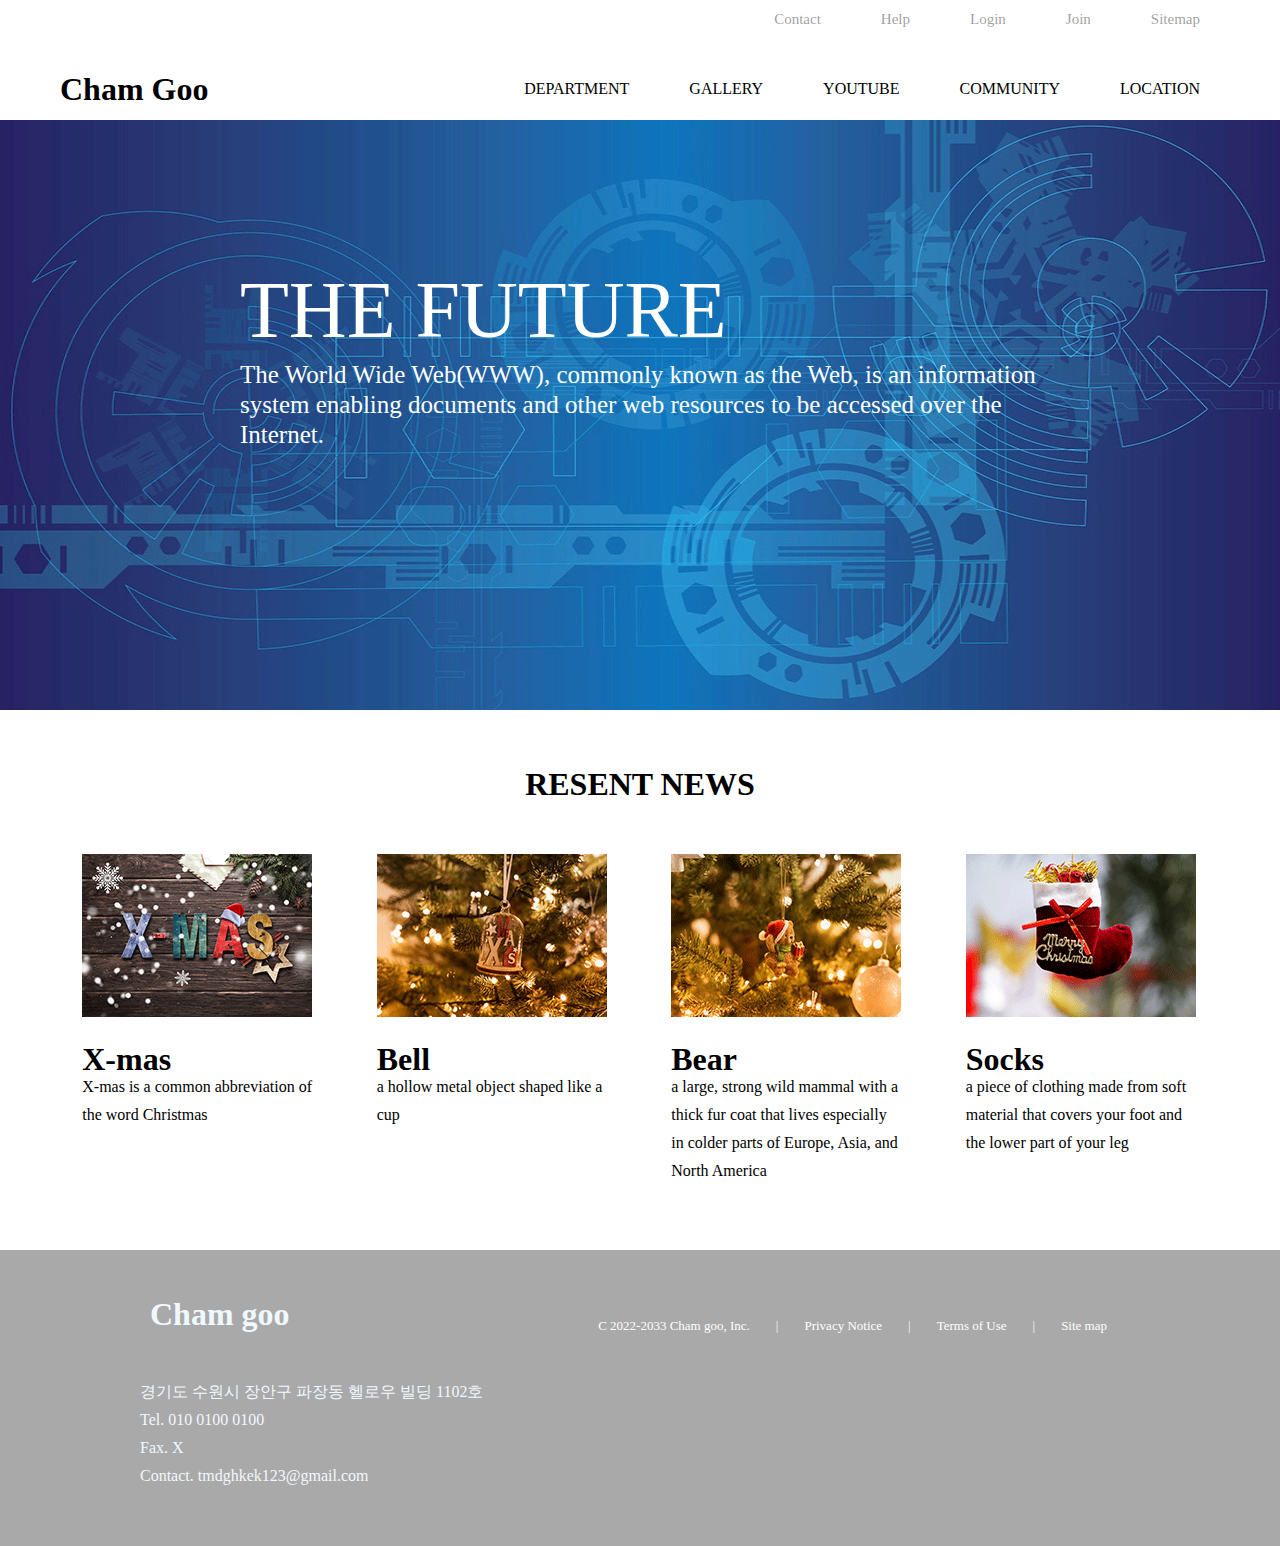
==== index.html @ fc730aee "first Upload..." ====
<!DOCTYPE html>
<html>
    <head>
        <title>Semantic Elements</title>
        <link rel="stylesheet" type="text/css" href="Web_1-03.css">
    </head>
    <body>
        <header>
            <div>
                <div class = "hlbox"><h1>Cham Goo</h1></div>
                <div class = "hrtbox">
                    <ul>
                        <li><a href="#">Contact</a></li>
                        <li><a href="#">Help</a></li>
                        <li><a href="#">Login</a></li>
                        <li><a href="#">Join</a></li>
                        <li><a href="#">Sitemap</a></li>
                    </ul>
                </div>
                <div class = "hrbbox">
                    <nav>
                        <ul>
                            <li><a href="#">DEPARTMENT</a></li>
                            <li><a href="gallery.html">GALLERY</a></li>
                            <li><a href="#">YOUTUBE</a></li>
                            <li><a href="#">COMMUNITY</a></li>
                            <li><a href="#">LOCATION</a></li>
                        </ul>
                    </nav>
                </div>
            </div>
        </header>
        <main>
            <div class="title">
                THE FUTURE
                <div>
                    The World Wide Web(WWW), commonly known as the Web,
                    is an information system enabling documents and other web resources to be accessed over the Internet.
                </div>
            </div>
            
            <section>
                <h1 class="secT">RESENT NEWS</h1>
                <br><br>
                <article>
                    <img src="Resource 1-03/article1.png">
                    <br><h1>X-mas</h1>
                    X-mas is a common abbreviation of the word Christmas
                    
                </article>
                <article>
                    <img src="Resource 1-03/article2.png">
                    <br><h1>Bell</h1>
                    a hollow metal object shaped like a cup
                </article>
                <article>
                    <img src="Resource 1-03/article3.png">
                    <br><h1>Bear</h1>
                    a large, strong wild mammal with a thick fur coat that lives especially in colder parts of Europe, Asia, and North America
                </article>
                <article>
                    <img src="Resource 1-03/article4.png">
                    <br><h1>Socks</h1>
                    a piece of clothing made from soft material that covers your foot and the lower part of your leg
                </article>
            </section>
        </main>
        <footer>
            <div class="footer_box">
                <h1>Cham goo</h1>
                <div class="f_left">
                    <li><a href="#">C 2022-2033 Cham goo, Inc.</a></li>
                    <li>|</li>
                    <li><a href="#">Privacy Notice</a></li>
                    <li>|</li>
                    <li><a href="#">Terms of Use</a></li>
                    <li>|</li>
                    <li><a href="#">Site map</a></li>
                </div>
            </div>
            <div class="f_text"><br>
                경기도 수원시 장안구 파장동 헬로우 빌딩 1102호<br>
                Tel. 010 0100 0100<br>
                Fax. X<br>
                Contact. tmdghkek123@gmail.com
            </div><br><br>
        </footer>
    </body>
</html>
---- Web_1-03.css ----
*{margin: 0px; padding: 0px;}
body{font-family: 'Verdana'; font-size: 16px;
    color:black; line-height: 28px;}
a{text-decoration: none;}
img{
    display: block;
    border: none;
    margin: 0 auto;
}
ul{overflow: hidden;float: right;}
li{
    list-style: none;
    float: left;
    padding: 5px 30px;
}
header{width: 100%;}
header>div{
    width: 1180px; height: 120px;
    overflow: hidden;
    margin:0 auto;
}
header>div>.hlbox{
    width: 300px; height: 120px;
    float: left;
}
header >div > .hlbox > h1{
    margin-top:75px;
    margin-left:10px;
}
header >div>.hrtbox{
    float: left;
    width: 880px; height: 40px;
}
header >div>.hrtbox>ul>li a{
    font-size: 15px;
    color:rgb(0,0,0,0.4);   
}
.hrtbox>ul>li a:hover{
    color: aqua;
}
header>div> .hrbbox{
    width: 880px; height: 80px;
    float: left;
}
nav{
    margin: 0 auto; overflow: hidden;

}
nav >ul{
    margin-top:30px;
}
nav>ul>li>a{
    color: black;
}
nav>ul>li>a:hover{
    color: palegreen;
}
main{
    width: 100%;
    background-image: url("Resource\ 1-03/bg_main.png");
    background-size: 100% 590px;
    background-repeat: no-repeat;
}
main>.title{
    width: 800px; height: 300px;
    margin: 0 auto;
    padding-top: 150px;
    color: white;
    font-size: 80px; line-height: 80px;
}
.title>div{
    position: relative;
    margin-top:10px;
    font-size: 25px;
    line-height: 30px;
}

section{
    width: 1180px; height: 450px;
    margin: 0 auto;
    margin-top: 200px;
    text-align: center;
    overflow: hidden;
}
article{
    width:230px; height: 163px;
    margin-left: 32.25px;
    margin-right: 32.25px;
    float:left;
    text-align: left;
}

footer{
    margin-top: 30px;
    width: 100%;
    background-color: darkgray;
    color: aliceblue;
}
footer> .footer_box{
    width: 1000px; height: 100px;
    margin:0 auto; overflow: hidden;
}
footer> .footer_box> h1{
    position: relative;
    top:50px; left:10px;
}
.f_left{
    float:right;
    position: relative;
    right:20px;
    top:15px;
}
.f_left li{
    padding: 13px;
    font-size: 13px;
    line-height: 40px;
}

.f_left li>a{
    color:white;
}
.f_left li> a:hover{
    color: aqua;
}
footer>.f_text{
    margin: 0 auto;
    width: 1000px;
}
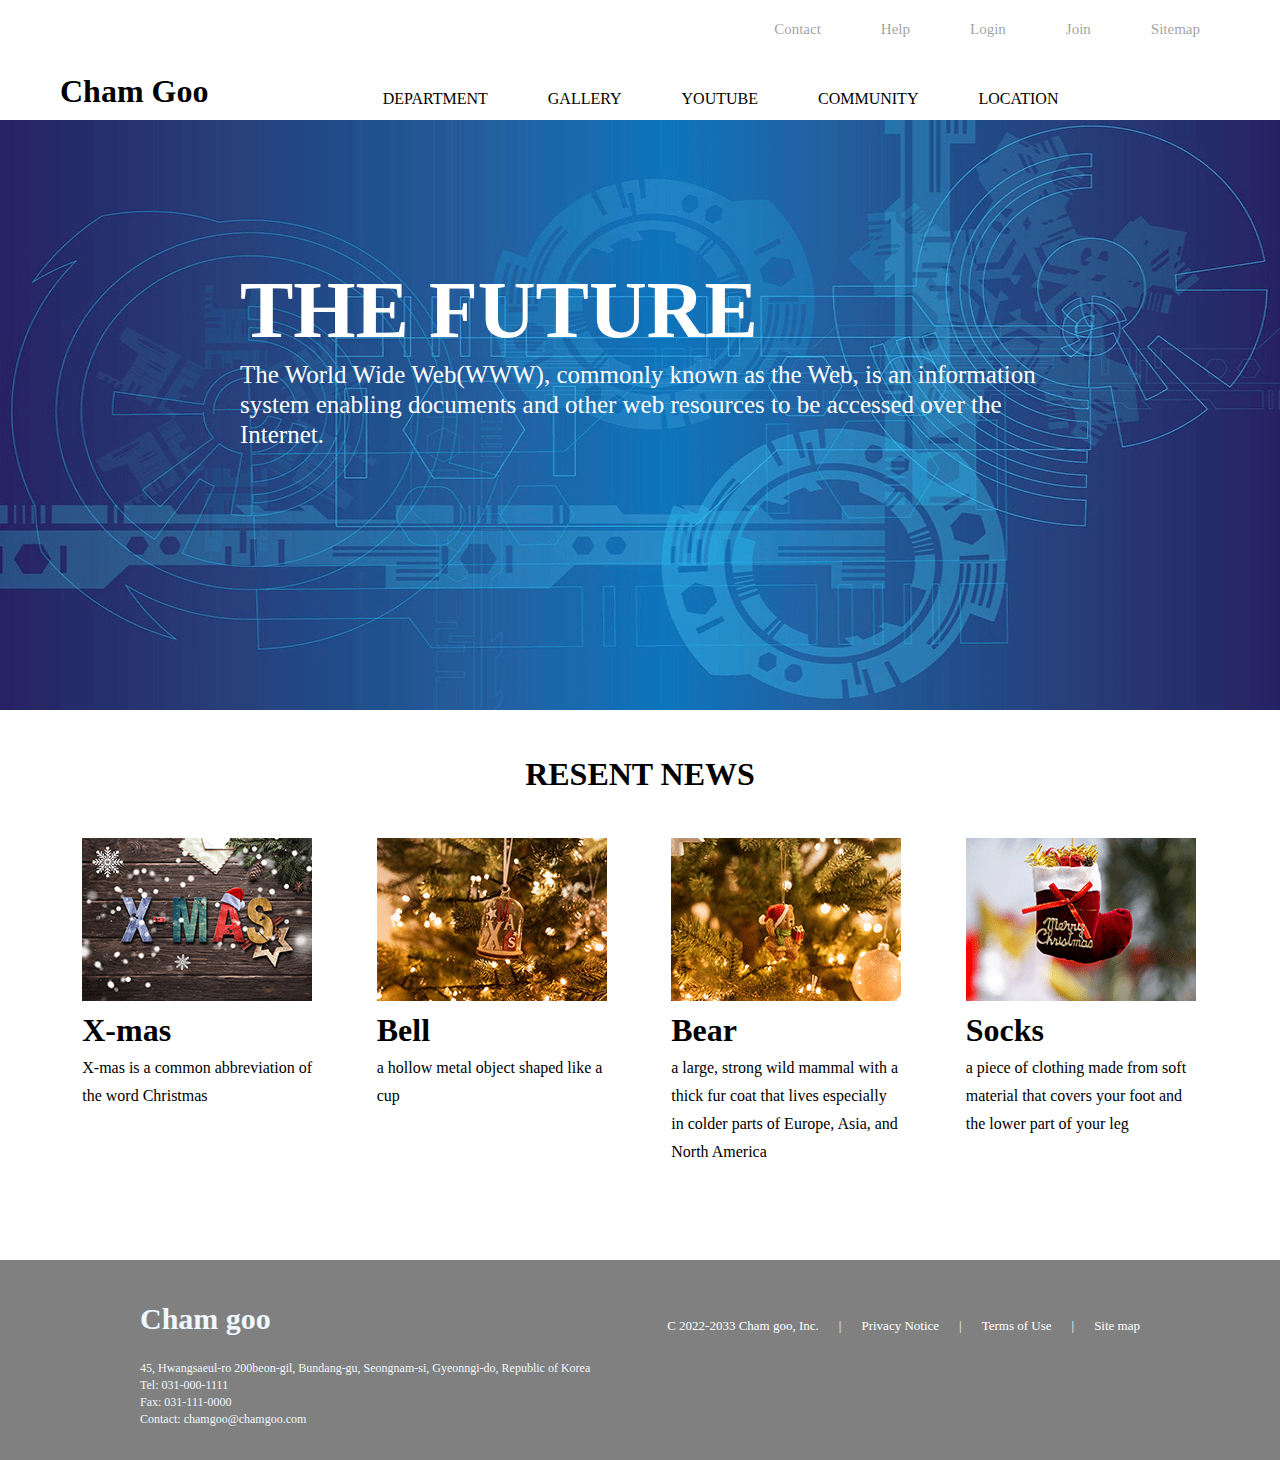
==== commit dc3964e1: "Add files via upload" ====
--- a/index.html
+++ b/index.html
@@ -3,32 +3,27 @@
     <head>
         <title>Semantic Elements</title>
         <link rel="stylesheet" type="text/css" href="Web_1-03.css">
+        <meta charset="utf-8">
     </head>
     <body>
         <header>
-            <div>
-                <div class = "hlbox"><h1>Cham Goo</h1></div>
-                <div class = "hrtbox">
-                    <ul>
-                        <li><a href="#">Contact</a></li>
-                        <li><a href="#">Help</a></li>
-                        <li><a href="#">Login</a></li>
-                        <li><a href="#">Join</a></li>
-                        <li><a href="#">Sitemap</a></li>
-                    </ul>
-                </div>
-                <div class = "hrbbox">
-                    <nav>
-                        <ul>
-                            <li><a href="#">DEPARTMENT</a></li>
-                            <li><a href="gallery.html">GALLERY</a></li>
-                            <li><a href="#">YOUTUBE</a></li>
-                            <li><a href="#">COMMUNITY</a></li>
-                            <li><a href="#">LOCATION</a></li>
-                        </ul>
-                    </nav>
-                </div>
-            </div>
+            <h1>Cham Goo</h1>
+            <ul>
+                <li><a href="#">Contact</a></li>
+                <li><a href="#">Help</a></li>
+                <li><a href="#">Login</a></li>
+                <li><a href="#">Join</a></li>
+                <li><a href="#">Sitemap</a></li>
+            </ul>
+            <nav>
+                <ul>
+                    <li><a href="#">DEPARTMENT</a></li>
+                    <li><a href="gallery.html">GALLERY</a></li>
+                    <li><a href="#">YOUTUBE</a></li>
+                    <li><a href="#">COMMUNITY</a></li>
+                    <li><a href="#">LOCATION</a></li>
+                </ul>
+            </nav>
         </header>
         <main>
             <div class="title">
@@ -38,37 +33,36 @@
                     is an information system enabling documents and other web resources to be accessed over the Internet.
                 </div>
             </div>
-            
-            <section>
-                <h1 class="secT">RESENT NEWS</h1>
-                <br><br>
-                <article>
-                    <img src="Resource 1-03/article1.png">
-                    <br><h1>X-mas</h1>
-                    X-mas is a common abbreviation of the word Christmas
-                    
-                </article>
-                <article>
-                    <img src="Resource 1-03/article2.png">
-                    <br><h1>Bell</h1>
-                    a hollow metal object shaped like a cup
-                </article>
-                <article>
-                    <img src="Resource 1-03/article3.png">
-                    <br><h1>Bear</h1>
-                    a large, strong wild mammal with a thick fur coat that lives especially in colder parts of Europe, Asia, and North America
-                </article>
-                <article>
-                    <img src="Resource 1-03/article4.png">
-                    <br><h1>Socks</h1>
-                    a piece of clothing made from soft material that covers your foot and the lower part of your leg
-                </article>
-            </section>
         </main>
+
+        <section>
+            <h1 class="secT">RESENT NEWS</h1>
+            <article>
+                <img src="Resource 1-03/article1.png">
+                <h1>X-mas</h1>
+                X-mas is a common abbreviation of the word Christmas
+                
+            </article>
+            <article>
+                <img src="Resource 1-03/article2.png">
+                <h1>Bell</h1>
+                a hollow metal object shaped like a cup
+            </article>
+            <article>
+                <img src="Resource 1-03/article3.png">
+                <h1>Bear</h1>
+                a large, strong wild mammal with a thick fur coat that lives especially in colder parts of Europe, Asia, and North America
+            </article>
+            <article>
+                <img src="Resource 1-03/article4.png">
+                <h1>Socks</h1>
+                a piece of clothing made from soft material that covers your foot and the lower part of your leg
+            </article>
+        </section>
         <footer>
             <div class="footer_box">
                 <h1>Cham goo</h1>
-                <div class="f_left">
+                <ul>
                     <li><a href="#">C 2022-2033 Cham goo, Inc.</a></li>
                     <li>|</li>
                     <li><a href="#">Privacy Notice</a></li>
@@ -76,14 +70,15 @@
                     <li><a href="#">Terms of Use</a></li>
                     <li>|</li>
                     <li><a href="#">Site map</a></li>
-                </div>
+                </ul>
+                
             </div>
-            <div class="f_text"><br>
-                경기도 수원시 장안구 파장동 헬로우 빌딩 1102호<br>
-                Tel. 010 0100 0100<br>
-                Fax. X<br>
-                Contact. tmdghkek123@gmail.com
-            </div><br><br>
+            <div class="footer_box">
+                45, Hwangsaeul-ro 200beon-gil, Bundang-gu, Seongnam-si, Gyeonngi-do, Republic of Korea<br>
+                Tel: 031-000-1111<br>
+                Fax: 031-111-0000<br>
+                Contact: chamgoo@chamgoo.com<br>
+            </div>
         </footer>
     </body>
 </html>--- a/Web_1-03.css
+++ b/Web_1-03.css
@@ -1,4 +1,4 @@
-*{margin: 0px; padding: 0px;}
+*{margin: 0; padding: 0;}
 body{font-family: 'Verdana'; font-size: 16px;
     color:black; line-height: 28px;}
 a{text-decoration: none;}
@@ -13,116 +13,114 @@
     float: left;
     padding: 5px 30px;
 }
-header{width: 100%;}
-header>div{
+header{
     width: 1180px; height: 120px;
     overflow: hidden;
+    background: white;
     margin:0 auto;
+    text-align: center;
 }
-header>div>.hlbox{
-    width: 300px; height: 120px;
-    float: left;
+
+header > h1{
+    vertical-align: bottom;
+    margin-top:77px;
+    margin-left: 10px;
+    float:left;
+    text-decoration: none;
 }
-header >div > .hlbox > h1{
-    margin-top:75px;
-    margin-left:10px;
+
+header>ul{
+    margin-top:10px;
 }
-header >div>.hrtbox{
-    float: left;
-    width: 880px; height: 40px;
-}
-header >div>.hrtbox>ul>li a{
+header>ul>li a{
     font-size: 15px;
     color:rgb(0,0,0,0.4);   
 }
-.hrtbox>ul>li a:hover{
-    color: aqua;
-}
-header>div> .hrbbox{
+header>nav{
     width: 880px; height: 80px;
     float: left;
+    margin: 12px auto; overflow: hidden;
 }
-nav{
-    margin: 0 auto; overflow: hidden;
-
+header > nav >ul{
+    margin-top:20px;
 }
-nav >ul{
-    margin-top:30px;
-}
-nav>ul>li>a{
+header > nav>ul>li>a{
     color: black;
 }
-nav>ul>li>a:hover{
+header > nav>ul>li>a:hover{
     color: palegreen;
 }
+
 main{
-    width: 100%;
+    width: 100%; height: 590px;
     background-image: url("Resource\ 1-03/bg_main.png");
     background-size: 100% 590px;
     background-repeat: no-repeat;
 }
-main>.title{
+main> div{
     width: 800px; height: 300px;
     margin: 0 auto;
     padding-top: 150px;
     color: white;
     font-size: 80px; line-height: 80px;
+    font-weight: 550;
 }
 .title>div{
-    position: relative;
     margin-top:10px;
     font-size: 25px;
     line-height: 30px;
+    font-weight: 400;
 }
 
 section{
     width: 1180px; height: 450px;
-    margin: 0 auto;
-    margin-top: 200px;
+    margin: 50px auto;
     text-align: center;
     overflow: hidden;
 }
 article{
     width:230px; height: 163px;
-    margin-left: 32.25px;
-    margin-right: 32.25px;
+    margin: 50px 32.25px 0;
     float:left;
     text-align: left;
 }
+article>h1{
+    margin-top:15px;
+    margin-bottom:10px;
+}
 
 footer{
-    margin-top: 30px;
     width: 100%;
-    background-color: darkgray;
+    background-color: gray;
     color: aliceblue;
 }
 footer> .footer_box{
     width: 1000px; height: 100px;
     margin:0 auto; overflow: hidden;
+    font-size: 12px;
+    line-height: 17px;
+    padding-left: 10px;
+    padding-right: 10px;
 }
 footer> .footer_box> h1{
     position: relative;
-    top:50px; left:10px;
+    top:50px;
+    font-size: 30px;
 }
-.f_left{
+.footer_box > ul{
+    position: relative;
     float:right;
-    position: relative;
-    right:20px;
-    top:15px;
+    top:30px;
+    margin-right: -10px;
 }
-.f_left li{
-    padding: 13px;
+.footer_box > ul > li{
     font-size: 13px;
-    line-height: 40px;
+    padding: 10px;
 }
 
-.f_left li>a{
+ul > li>a{
     color:white;
-}
-.f_left li> a:hover{
-    color: aqua;
-}
-footer>.f_text{
-    margin: 0 auto;
-    width: 1000px;
+}/*마지막에 적용이 아닌 계층에 따라 적용*/
+ul >li> a:hover{
+    color: skyblue;
 }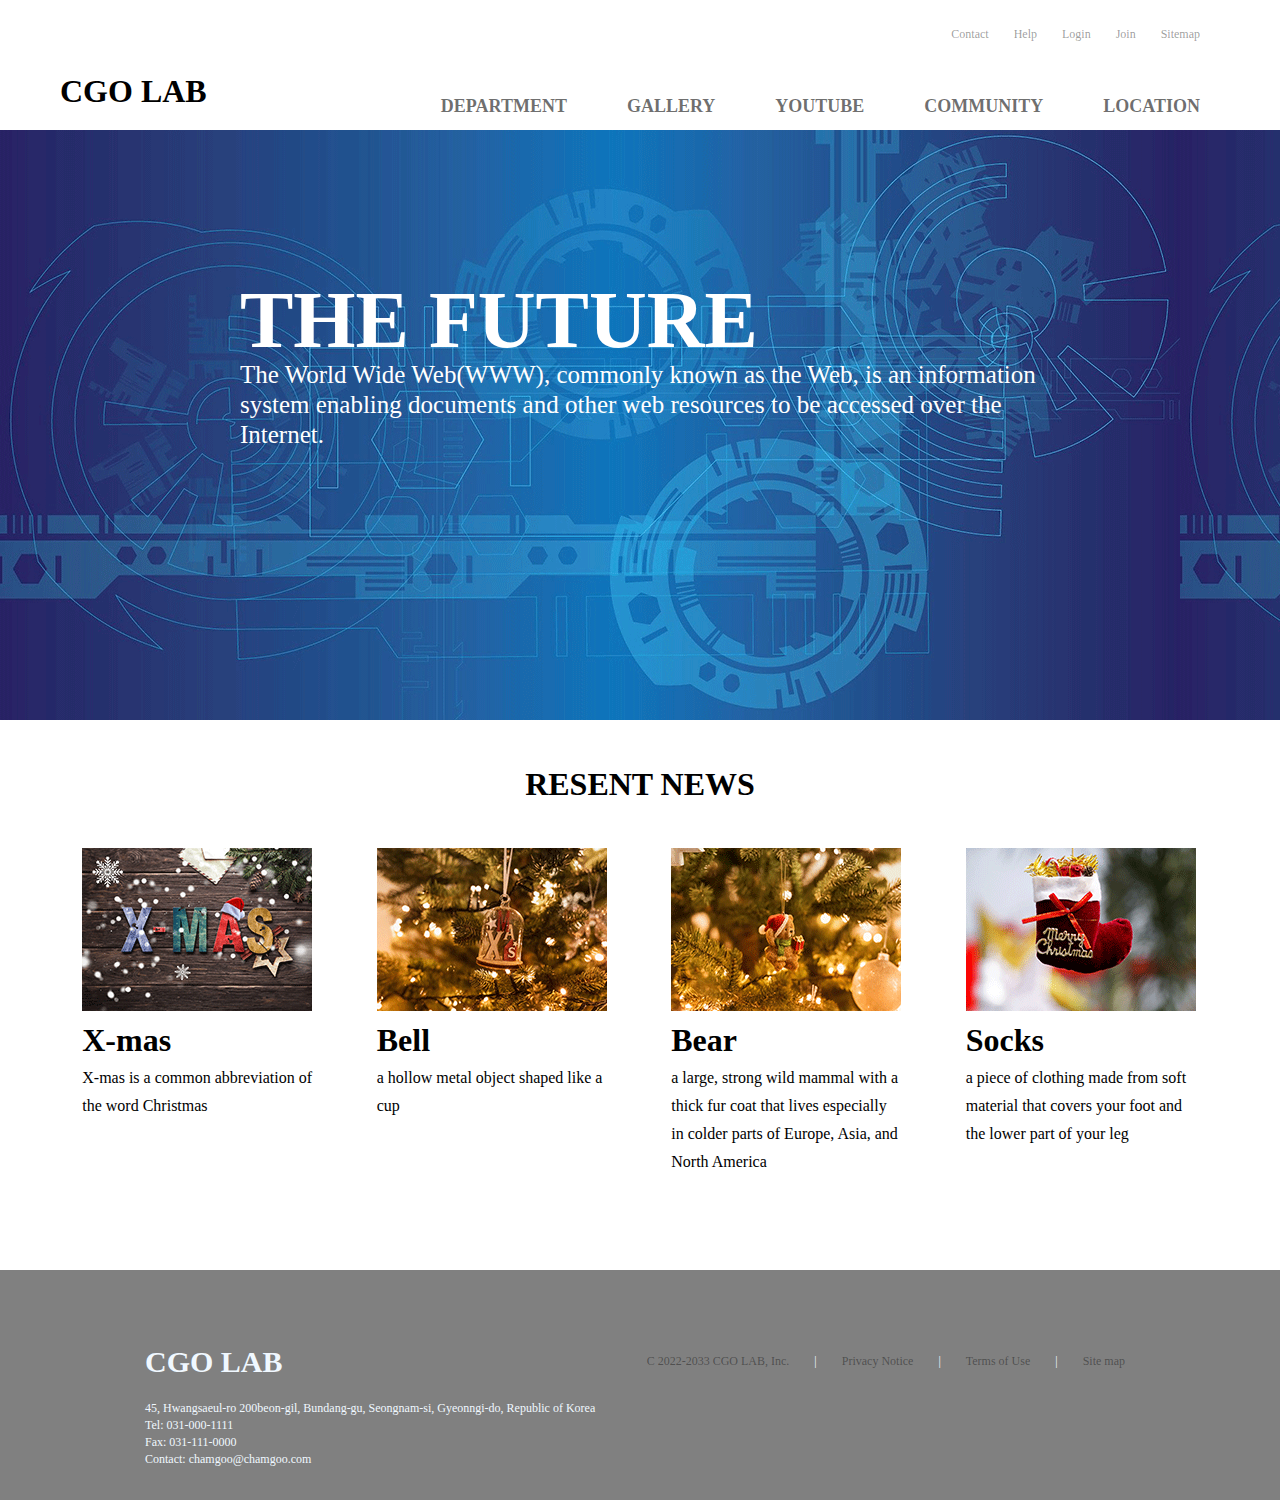
==== commit e8b286f5: "Add files via upload" ====
--- a/index.html
+++ b/index.html
@@ -7,26 +7,26 @@
     </head>
     <body>
         <header>
-            <h1>Cham Goo</h1>
-            <ul>
-                <li><a href="#">Contact</a></li>
-                <li><a href="#">Help</a></li>
-                <li><a href="#">Login</a></li>
-                <li><a href="#">Join</a></li>
-                <li><a href="#">Sitemap</a></li>
-            </ul>
-            <nav>
-                <ul>
+            <div class="inner_box">
+                <h1>CGO LAB</h1>
+                <ul class="util">
+                    <li><a href="#">Contact</a></li>
+                    <li><a href="#">Help</a></li>
+                    <li><a href="#">Login</a></li>
+                    <li><a href="#">Join</a></li>
+                    <li><a href="#">Sitemap</a></li>
+                </ul>
+                <ul class="glb">
                     <li><a href="#">DEPARTMENT</a></li>
                     <li><a href="gallery.html">GALLERY</a></li>
                     <li><a href="#">YOUTUBE</a></li>
                     <li><a href="#">COMMUNITY</a></li>
                     <li><a href="#">LOCATION</a></li>
                 </ul>
-            </nav>
+            </div>
         </header>
         <main>
-            <div class="title">
+            <div class="inner_box">
                 THE FUTURE
                 <div>
                     The World Wide Web(WWW), commonly known as the Web,
@@ -60,10 +60,10 @@
             </article>
         </section>
         <footer>
-            <div class="footer_box">
-                <h1>Cham goo</h1>
-                <ul>
-                    <li><a href="#">C 2022-2033 Cham goo, Inc.</a></li>
+            <div class="inner_box">
+                <h1>CGO LAB</h1>
+                <ul class="footLi">
+                    <li><a href="#">C 2022-2033 CGO LAB, Inc.</a></li>
                     <li>|</li>
                     <li><a href="#">Privacy Notice</a></li>
                     <li>|</li>
@@ -71,9 +71,8 @@
                     <li>|</li>
                     <li><a href="#">Site map</a></li>
                 </ul>
-                
             </div>
-            <div class="footer_box">
+            <div class="inner_box">
                 45, Hwangsaeul-ro 200beon-gil, Bundang-gu, Seongnam-si, Gyeonngi-do, Republic of Korea<br>
                 Tel: 031-000-1111<br>
                 Fax: 031-111-0000<br>
--- a/Web_1-03.css
+++ b/Web_1-03.css
@@ -1,5 +1,5 @@
-*{margin: 0; padding: 0;}
-body{font-family: 'Verdana'; font-size: 16px;
+*{margin: 0; padding: 0;font-family: 'Verdana';}
+body{font-size: 16px;
     color:black; line-height: 28px;}
 a{text-decoration: none;}
 img{
@@ -7,66 +7,74 @@
     border: none;
     margin: 0 auto;
 }
-ul{overflow: hidden;float: right;}
+.inner_box{
+    position:relative;
+    margin:0 auto;
+    overflow: hidden;
+}
+header{
+    width: 100%;
+}
+header>.inner_box{
+    width: 1180px;height: 120px;
+}
+.inner_box> h1{
+    float:left;
+    position: absolute;
+    bottom: 15px;
+    left: 10px;
+}
+ul{
+    position: absolute;
+    float: right;
+    font-size: 12px;
+}
 li{
     list-style: none;
     float: left;
-    padding: 5px 30px;
 }
-header{
-    width: 1180px; height: 120px;
-    overflow: hidden;
-    background: white;
-    margin:0 auto;
-    text-align: center;
+ul.util{
+    top:20px;
+    right: 30px;
+}
+.util>li{
+    padding-left: 25px;
+}
+.util>li>a{
+    color:rgba(0, 0, 0, 0.4);   
 }
 
-header > h1{
-    vertical-align: bottom;
-    margin-top:77px;
-    margin-left: 10px;
-    float:left;
-    text-decoration: none;
+ul.glb{
+    font-size: 18px;
+    right: 0px;
+    bottom: 0px;
 }
 
-header>ul{
-    margin-top:10px;
+.glb>li{
+    padding-right: 30px;
+    padding-left: 30px;
 }
-header>ul>li a{
-    font-size: 15px;
-    color:rgb(0,0,0,0.4);   
+.glb>li>a{
+    color:rgba(0, 0, 0, 0.582);   
+    font-weight: bold;
 }
-header>nav{
-    width: 880px; height: 80px;
-    float: left;
-    margin: 12px auto; overflow: hidden;
+.glb>li>a:hover{
+    color:rgba(126, 172, 58, 0.882); 
 }
-header > nav >ul{
-    margin-top:20px;
-}
-header > nav>ul>li>a{
-    color: black;
-}
-header > nav>ul>li>a:hover{
-    color: palegreen;
-}
-
 main{
     width: 100%; height: 590px;
     background-image: url("Resource\ 1-03/bg_main.png");
-    background-size: 100% 590px;
-    background-repeat: no-repeat;
+    margin-top:10px;
 }
-main> div{
+main> .inner_box{
     width: 800px; height: 300px;
-    margin: 0 auto;
+    margin: 0px auto;
     padding-top: 150px;
     color: white;
     font-size: 80px; line-height: 80px;
     font-weight: 550;
 }
-.title>div{
-    margin-top:10px;
+.inner_box>div{
     font-size: 25px;
     line-height: 30px;
     font-weight: 400;
@@ -88,39 +96,37 @@
     margin-top:15px;
     margin-bottom:10px;
 }
-
 footer{
     width: 100%;
     background-color: gray;
     color: aliceblue;
 }
-footer> .footer_box{
+
+footer> .inner_box{
     width: 1000px; height: 100px;
-    margin:0 auto; overflow: hidden;
     font-size: 12px;
     line-height: 17px;
     padding-left: 10px;
-    padding-right: 10px;
+    padding-top:15px;
 }
-footer> .footer_box> h1{
-    position: relative;
-    top:50px;
+footer> .inner_box> h1{
+    position: absolute;
     font-size: 30px;
-}
-.footer_box > ul{
-    position: relative;
-    float:right;
-    top:30px;
-    margin-right: -10px;
-}
-.footer_box > ul > li{
-    font-size: 13px;
-    padding: 10px;
+    left: 10px;
+    bottom: 15px;
 }
 
-ul > li>a{
-    color:white;
-}/*마지막에 적용이 아닌 계층에 따라 적용*/
-ul >li> a:hover{
-    color: skyblue;
+ul.footLi{
+    position: absolute;
+    right: 20px;
+    bottom: 15px;
+}
+.footLi>li{
+    padding-left: 25px;
+}
+.footLi>li>a{
+    color:rgba(0, 0, 0, 0.4);   
+}
+.footLi>li>a:hover{
+    color:blanchedalmond;
 }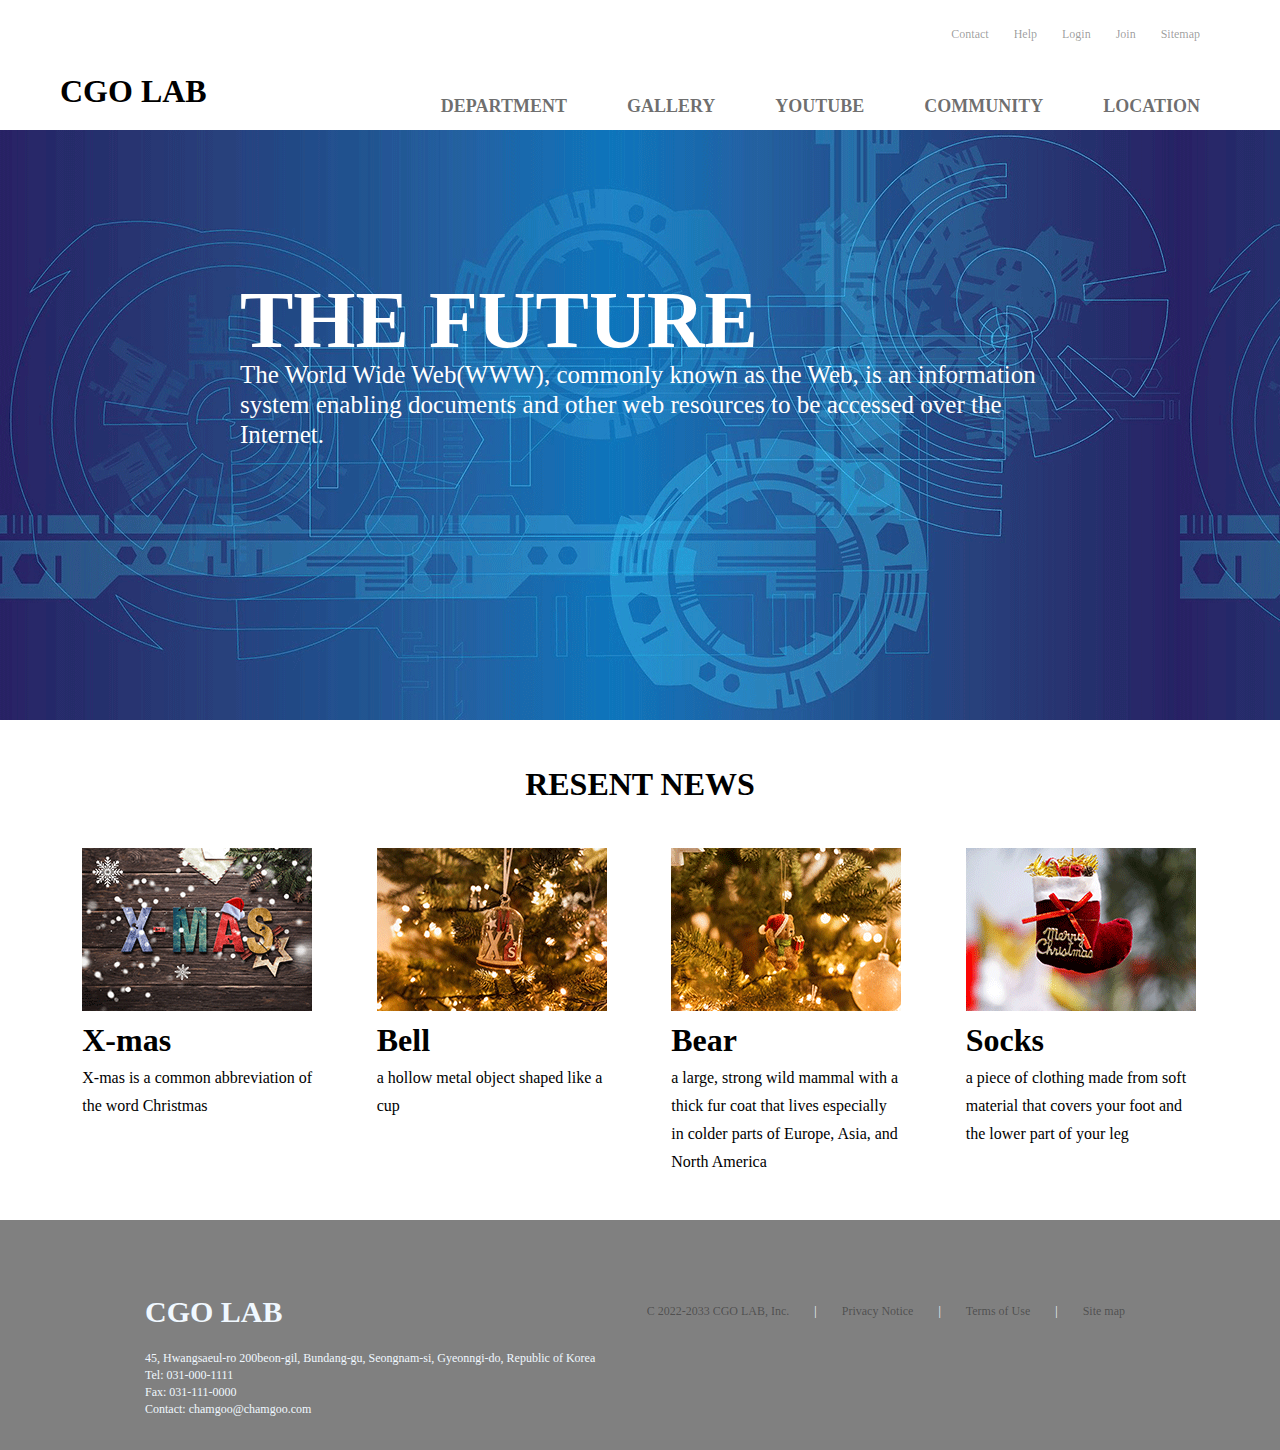
==== commit 8bdd5dc0: "Add files via upload" ====
--- a/index.html
+++ b/index.html
@@ -1,7 +1,7 @@
 <!DOCTYPE html>
 <html>
     <head>
-        <title>Semantic Elements</title>
+        <title>Hello Elements</title>
         <link rel="stylesheet" type="text/css" href="Web_1-03.css">
         <meta charset="utf-8">
     </head>
@@ -26,37 +26,41 @@
             </div>
         </header>
         <main>
-            <div class="inner_box">
-                THE FUTURE
-                <div>
+            <div class ="main_box">
+                <p class="main_title_text">
+                    THE FUTURE
+                </p>
+    
+                <p class="main_text">
                     The World Wide Web(WWW), commonly known as the Web,
                     is an information system enabling documents and other web resources to be accessed over the Internet.
-                </div>
+                </p>
+
             </div>
         </main>
 
         <section>
-            <h1 class="secT">RESENT NEWS</h1>
+            <h1>RESENT NEWS</h1>
             <article>
                 <img src="Resource 1-03/article1.png">
                 <h1>X-mas</h1>
-                X-mas is a common abbreviation of the word Christmas
+                <p>X-mas is a common abbreviation of the word Christmas</p>
                 
             </article>
             <article>
                 <img src="Resource 1-03/article2.png">
                 <h1>Bell</h1>
-                a hollow metal object shaped like a cup
+                <p>a hollow metal object shaped like a cup</p>
             </article>
             <article>
                 <img src="Resource 1-03/article3.png">
                 <h1>Bear</h1>
-                a large, strong wild mammal with a thick fur coat that lives especially in colder parts of Europe, Asia, and North America
+                <p>a large, strong wild mammal with a thick fur coat that lives especially in colder parts of Europe, Asia, and North America</p>
             </article>
             <article>
                 <img src="Resource 1-03/article4.png">
                 <h1>Socks</h1>
-                a piece of clothing made from soft material that covers your foot and the lower part of your leg
+                <p>a piece of clothing made from soft material that covers your foot and the lower part of your leg</p>
             </article>
         </section>
         <footer>
@@ -73,10 +77,10 @@
                 </ul>
             </div>
             <div class="inner_box">
-                45, Hwangsaeul-ro 200beon-gil, Bundang-gu, Seongnam-si, Gyeonngi-do, Republic of Korea<br>
-                Tel: 031-000-1111<br>
-                Fax: 031-111-0000<br>
-                Contact: chamgoo@chamgoo.com<br>
+                <p>45, Hwangsaeul-ro 200beon-gil, Bundang-gu, Seongnam-si, Gyeonngi-do, Republic of Korea</p>
+                <p>Tel: 031-000-1111</p>
+                <p>Fax: 031-111-0000</p>
+                <p>Contact: chamgoo@chamgoo.com</p>
             </div>
         </footer>
     </body>
--- a/Web_1-03.css
+++ b/Web_1-03.css
@@ -1,15 +1,13 @@
-*{margin: 0; padding: 0;font-family: 'Verdana';}
+*{margin: 0 auto; padding: 0;font-family: 'Verdana';}
 body{font-size: 16px;
     color:black; line-height: 28px;}
 a{text-decoration: none;}
 img{
     display: block;
     border: none;
-    margin: 0 auto;
 }
 .inner_box{
     position:relative;
-    margin:0 auto;
     overflow: hidden;
 }
 header{
@@ -19,7 +17,6 @@
     width: 1180px;height: 120px;
 }
 .inner_box> h1{
-    float:left;
     position: absolute;
     bottom: 15px;
     left: 10px;
@@ -66,28 +63,35 @@
     background-image: url("Resource\ 1-03/bg_main.png");
     margin-top:10px;
 }
-main> .inner_box{
+main> .main_box{
     width: 800px; height: 300px;
     margin: 0px auto;
     padding-top: 150px;
     color: white;
-    font-size: 80px; line-height: 80px;
-    font-weight: 550;
 }
-.inner_box>div{
+
+.main_title_text{
+    font-size: 80px;
+    font-weight: bold;
+    line-height: 80px;
+
+}
+.main_text{
     font-size: 25px;
     line-height: 30px;
-    font-weight: 400;
 }
 
 section{
     width: 1180px; height: 450px;
-    margin: 50px auto;
+    margin-top: 50px;
+}
+
+section>h1{
     text-align: center;
-    overflow: hidden;
 }
+
 article{
-    width:230px; height: 163px;
+    width:230px;
     margin: 50px 32.25px 0;
     float:left;
     text-align: left;
